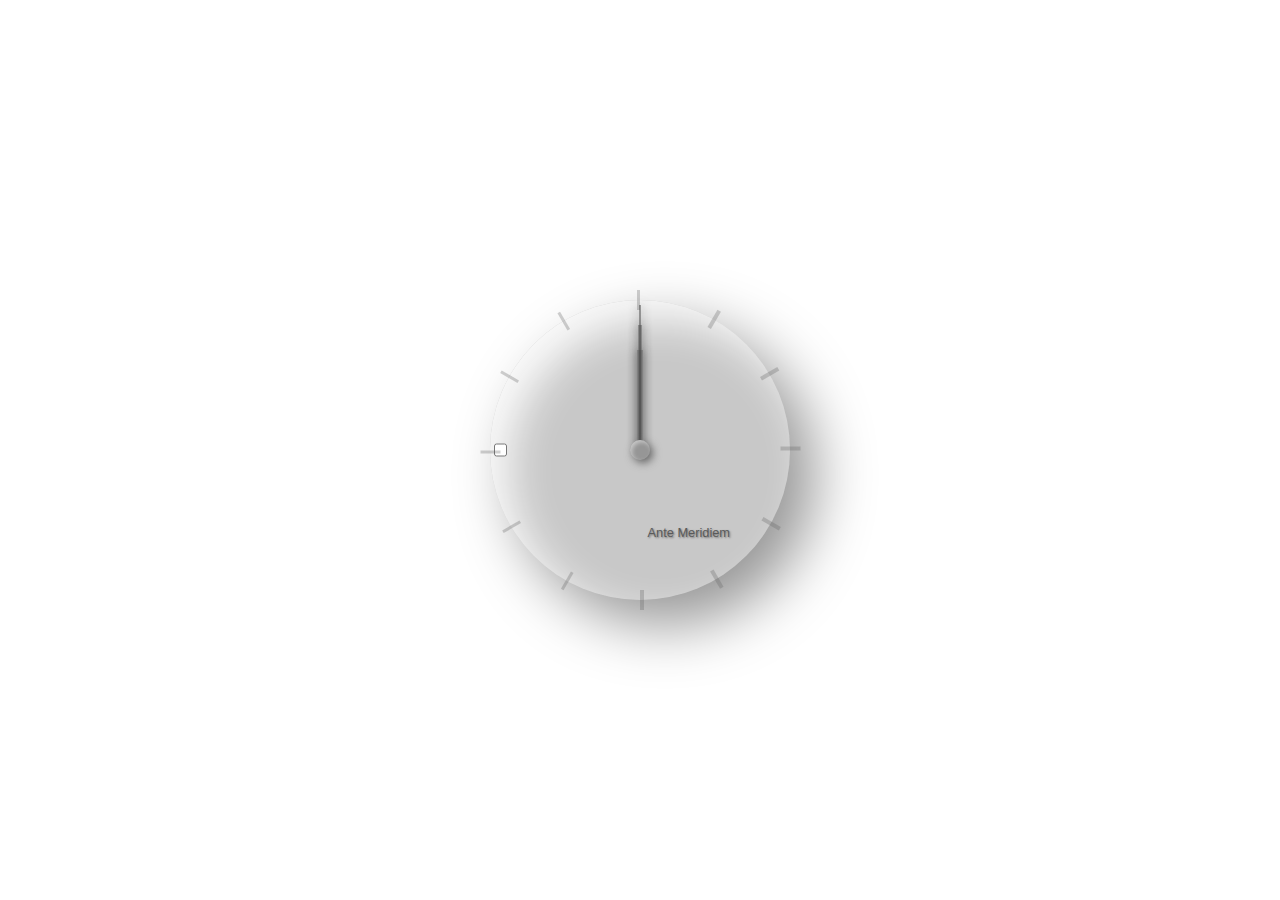
==== index.html @ d0b73088 "Add files via upload" ====
<!DOCTYPE html>
<html lang="en">
<head>
	<meta charset="UTF-8">
	<meta name="viewport" content="width=, initial-scale=1.0">
	<title>Document</title>
	<link rel="stylesheet" href="style.css">
</head>
<body>
	<div class="wrapper">
		<script>
			document.write(
				`
				<div class='clock'>
					<input type="checkbox" id="time" >
					<label for="time">
						
						<div class='meridiem'>Ante Meridiem</div>

						<div class='arrow arrowHours'><span></span></div>
						<div class='arrow arrowMinutes'><span></span></div>
						<div class='arrow arrowSeconds'><span></span></div>
						<div class="timeMarkers timeMarker__1">
							<div class="timeMarker timeMarkerTop"></div>
							<div class="timeMarker timeMarkerBottom"></div>
						</div>
						<div class="timeMarkers timeMarker__2">
							<div class="timeMarker timeMarkerTop"></div>
							<div class="timeMarker timeMarkerBottom"></div>						
						</div>
						<div class="timeMarkers timeMarker__3">
							<div class="timeMarker timeMarkerTop"></div>
							<div class="timeMarker timeMarkerBottom"></div>						
						</div>
						<div class="timeMarkers timeMarker__4">
							<div class="timeMarker timeMarkerTop"></div>
							<div class="timeMarker timeMarkerBottom"></div>						
						</div>
						<div class="timeMarkers timeMarker__5">
							<div class="timeMarker timeMarkerTop"></div>
							<div class="timeMarker timeMarkerBottom"></div>						
						</div>
						<div class="timeMarkers timeMarker__6">
							<div class="timeMarker timeMarkerTop"></div>
							<div class="timeMarker timeMarkerBottom"></div>						
						</div>
					</label>
					
				</div>
				`
			)
			const dataTime = new Date();

			let h = dataTime.getHours();
			let m = dataTime.getMinutes();
			let s = dataTime.getSeconds();

			h = h > 12? h - 12: h;

			// let h = +prompt('enter hours');
			// let m = +prompt('enter minutes');
			// let s = +prompt('enter seconds');
			
			// console.log('hours', h);
			// if ()

			function animArrow(name, from, to){
				return`
				<style>
					@keyframes ${name}{
						from{
							transform: rotate(${from}deg);
						}
						to {
							transform: rotate(${to}deg);
						}
					}

				</style>
				`;
			}

			let hours = document.write(animArrow('hourSeconds', 6 * s, 360 + 6 * s));
			let minutes = document.write(animArrow('hourMinutes', 6 * m, 360 + 6 * m + .1));
			let seconds = document.write(animArrow('hourArrow', 30 * h + m * .5, 360 + 30 * h + m * .5));
			
		</script>
		<!-- <div class="inner">
			
		</div> -->

		<script>

			// let num1 = prompt('enter yuor first number');
			// let num2 = prompt('enter yuor second number');
			// let num3 = prompt('enter yuor third number');
			// // const a = ['bob', 'mark', 'jack', 'kel'];
			// let arr = [];
			// for (let i = 0; i < 100; i++){
			// 	arr.push(Math.floor(Math.random() * 100));
			// }
			// //way 1
			// //a.forEach(() => {})
			// //way 2
			// //a.forEach(function(){})
			// //way 3
			// //function f1(){}
			// //a.forEach(f1)

			// arr.forEach((element, index, array) => {
			// 	if (element % num1 === 0 && element % num2 === 0 && element % num3 === 0){
			// 		console.log('element',element, 'index',index);
			// 	}


				
				// if(index % 2 == 0){
				// 	console.log(element)
				// 	console.log(new Date);
				// };

				// // console.log(dataTime);
			//});

			// a.map
			// a.reduce
			// a.filter
			// a.forEach

			// a.some
			// a.every
			// a.find
			

			// a.slice
			// a.pop
			// a.push
			// a.shift
			// a.unshift


		</script>
	</div>
	<script src="main.js"></script>
</body>
</html>
---- style.css ----
body{
	margin: 0;
	padding: 0;
	outline: none;
}
p{
	padding: 0;
	margin: 0;
}

.wrapper{
	display: flex;
	height: 100vh;
	flex-direction: column;
}

.inner{
	display: flex;
	justify-content: space-around;
	align-items: flex-end;
	width: 500px;
	height: 300px;
	margin: auto;
	background: #eee;
	position: relative;
}

.col{
	display: flex;
	width: 40px;
	justify-content: center;
	background: #0000ff;
	position: relative;
}

.col p{
	padding: 0;
	margin: 0;
	transform: translateY(-100%);
	position: absolute;
	color: #0000ff;
}

.line{
	display: flex;
	justify-content: flex-end;
	width: 100%;
	height: 0;
	position: absolute;
}

.line p{
	position: relative;
}

.line p span{
	padding-left: 1rem;
	position: absolute;
	width: max-content;
	top: -10px;
}
.max{
	border-bottom: 1px dotted green;
}
.min{
	border-bottom: 1px dotted red;
}
.avg{
	border-bottom: 1px dotted yellow;
}

/* CLOCK STYLES */

.clock{
	display: flex;
	width: 300px;
	height: 300px;
	margin: auto;
	background: #c8c8c8;
	box-shadow: inset 20px 20px 40px #fafafa, 25px 25px 60px #969696;
	border-radius: 50%;
	position: relative;
}
.clock::after{
	content: '';
	width: 20px;
	height: 20px;
	background: #969696;
	box-shadow: inset 2px 2px 4px #c8c8c8, 3px 3px 8px #646464;
	position: absolute;
	/* transform: translate(50%, 50%); */
	top: 0;
	bottom: 0;
	left: 0;
	right: 0;
	margin: auto;
	border-radius: 50%;
	z-index: 2;
}
.timeMarkers{
	display: flex;
	width: 7px;
	height: 320px;
	top: 0;
	bottom: 0;
	left: 0;
	right: 0;
	margin: auto;
	position: absolute;
}
.timeMarker{
	display: flex;
	width: 100%;
	height: 20px;
	/* background: #939393; */
	background: rgba(100, 100, 100, .3);

}

.timeMarkerTop{
	align-self: flex-start;
}
.timeMarkerBottom{
	align-self: flex-end;
}
.timeMarker__2{
	transform: rotate(30deg);
}
.timeMarker__3{
	transform: rotate(60deg);
}
.timeMarker__4{
	transform: rotate(90deg);
}
.timeMarker__5{
	transform: rotate(120deg);
}
.timeMarker__6{
	transform: rotate(150deg);
}

.arrow{
	display: flex;
	align-items: flex-start;
	position: absolute;
	top: 0;
	bottom: 0;
	left: 0;
	right: 0;
	margin: auto;
	z-index: 1;
}
.arrowHours{
	height: 200px;
	width: 6px;
	animation: hourArrow 43200s linear infinite;
}
.arrowHours span{
	display: flex;
	background: rgba(100, 100, 100, 0.5);
	box-shadow: 0 0 10px rgba(60, 60, 60, 0.5);
	/* border: 3px solid #646464; */
	width: 100%;
	height: 50%;
}
.arrowMinutes{
	height: 250px;
	width: 4px;
	animation: hourMinutes 3600s linear infinite;
}
.arrowMinutes span{
	display: flex;
	background: rgba(80, 80, 80, 0.5);
	box-shadow: 0 0 10px rgba(60, 60, 60, 0.5);
	/* border: 2px solid #505050; */
	width: 100%;
	height: 50%;
}
.arrowSeconds{
	height: 290px;
	width: 2px;
	animation: hourSeconds 60s linear infinite;
}
.arrowSeconds span{
	display: flex;
	background: rgba(60, 60, 60, 0.5);
	box-shadow: 0 0 10px rgba(60, 60, 60, 0.5);
	/* border: 1px solid #3c3c3c; */
	width: 100%;
	height: 50%;
}

.meridiem{
	position: absolute;
	right: 20%;
	bottom: 20%;
	font-family: 'Franklin Gothic Medium', 'Arial Narrow', Arial, sans-serif;
	font-size: 0.8rem;
	color: rgb(90,90,90);
	text-shadow: 1px 1px 2px rgb(110,110,110);
}

.enterTime{
	display: flex;
	flex-direction: column;
	text-align: center;
	justify-content: space-between;
	margin: auto;
}

.enterTime > *{
	
	padding: 1rem;
}

.checkbox{
	position: absolute;
	bottom: 0;
	right: 0;
	
}

#time:checked+label[for=time] .arrowHours,
#time:checked+label[for=time] .arrowMinutes,
#time:checked+label[for=time] .arrowSeconds{
	animation-play-state: paused;
}
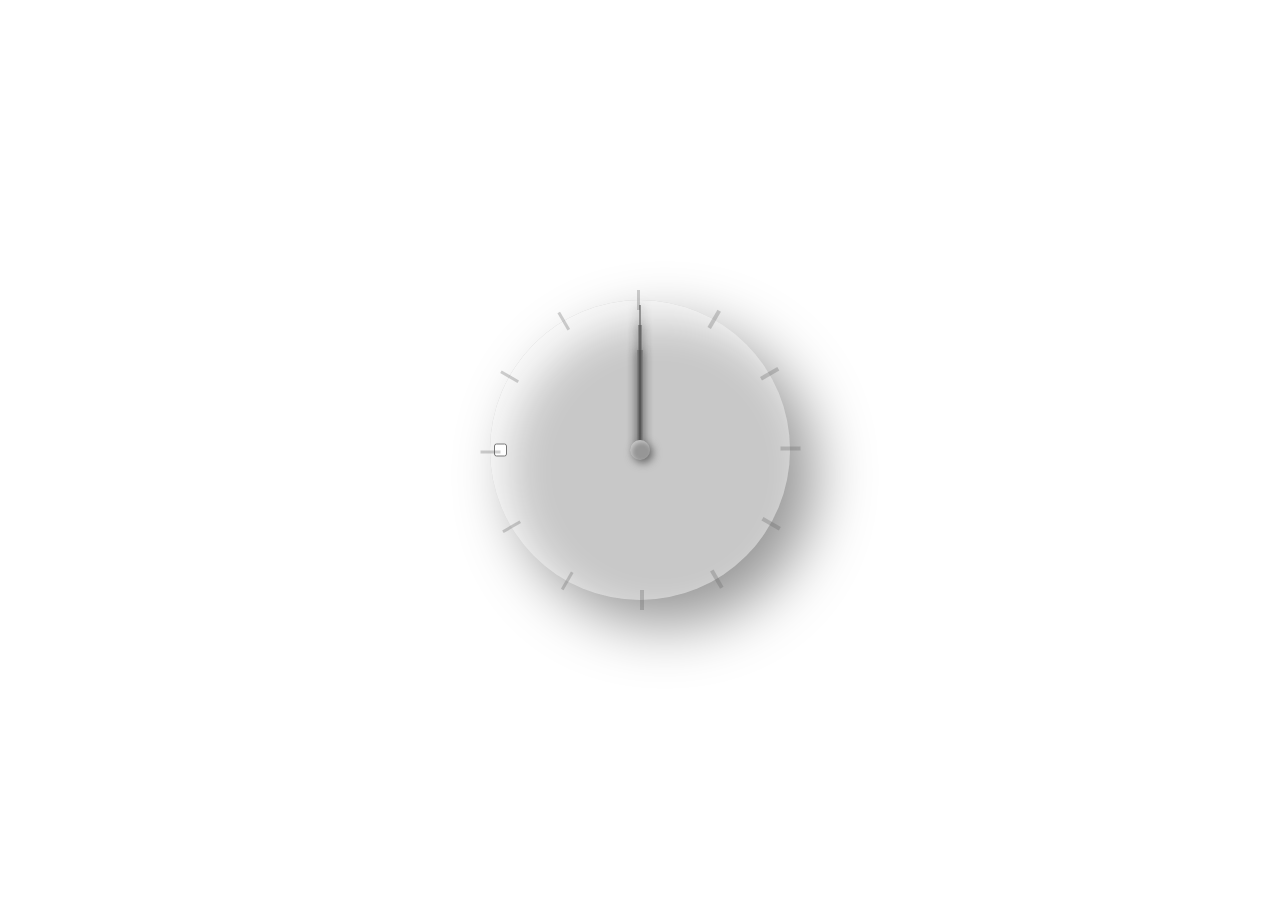
==== commit bb4138f1: "Add files via upload" ====
--- a/index.html
+++ b/index.html
@@ -15,7 +15,7 @@
 					<input type="checkbox" id="time" >
 					<label for="time">
 						
-						<div class='meridiem'>Ante Meridiem</div>
+						<!-- <div class='meridiem'>Ante Meridiem</div> -->
 
 						<div class='arrow arrowHours'><span></span></div>
 						<div class='arrow arrowMinutes'><span></span></div>
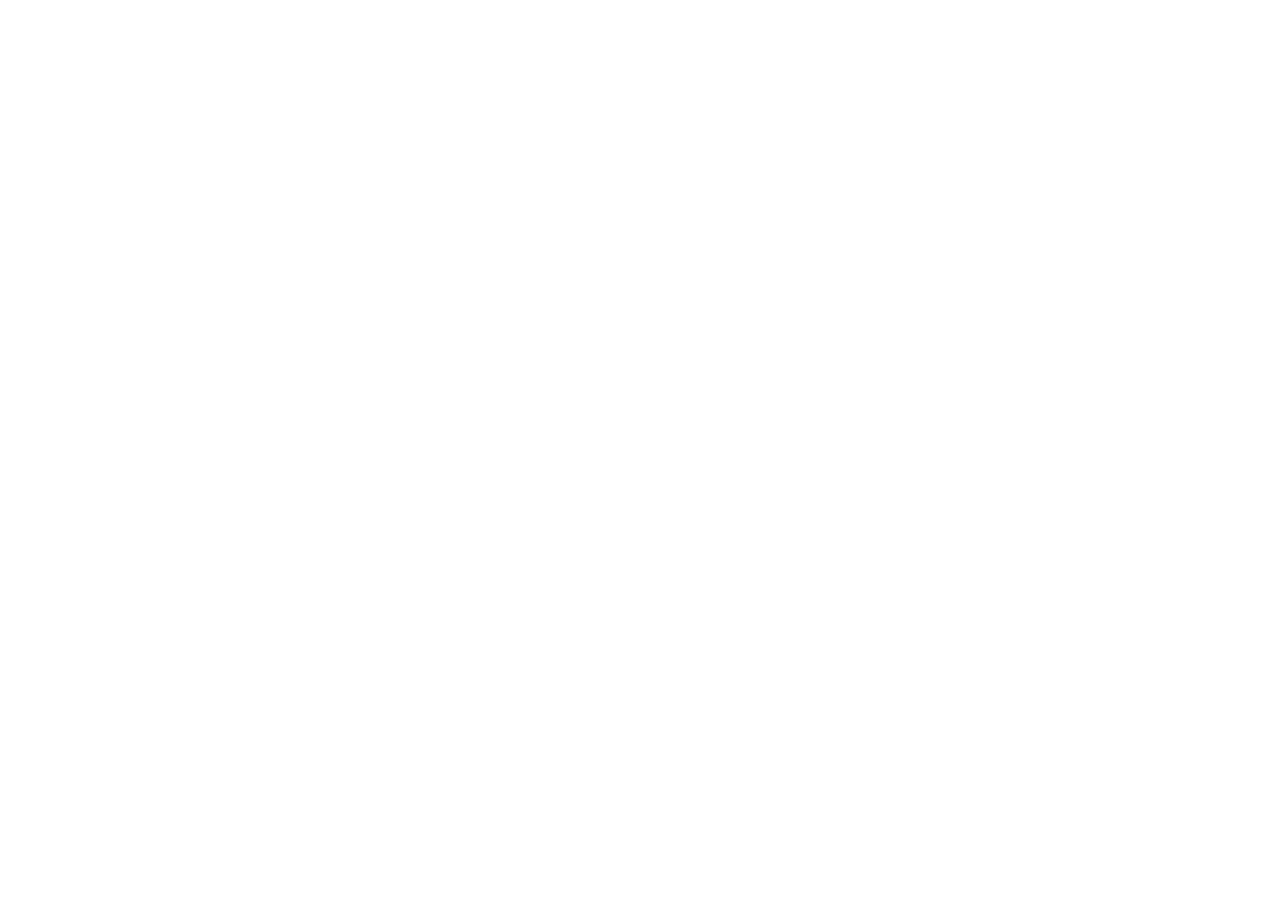
==== commit aaf80553: "Add files via upload" ====
--- a/index.html
+++ b/index.html
@@ -9,80 +9,6 @@
 <body>
 	<div class="wrapper">
 		<script>
-			document.write(
-				`
-				<div class='clock'>
-					<input type="checkbox" id="time" >
-					<label for="time">
-						
-						<!-- <div class='meridiem'>Ante Meridiem</div> -->
-
-						<div class='arrow arrowHours'><span></span></div>
-						<div class='arrow arrowMinutes'><span></span></div>
-						<div class='arrow arrowSeconds'><span></span></div>
-						<div class="timeMarkers timeMarker__1">
-							<div class="timeMarker timeMarkerTop"></div>
-							<div class="timeMarker timeMarkerBottom"></div>
-						</div>
-						<div class="timeMarkers timeMarker__2">
-							<div class="timeMarker timeMarkerTop"></div>
-							<div class="timeMarker timeMarkerBottom"></div>						
-						</div>
-						<div class="timeMarkers timeMarker__3">
-							<div class="timeMarker timeMarkerTop"></div>
-							<div class="timeMarker timeMarkerBottom"></div>						
-						</div>
-						<div class="timeMarkers timeMarker__4">
-							<div class="timeMarker timeMarkerTop"></div>
-							<div class="timeMarker timeMarkerBottom"></div>						
-						</div>
-						<div class="timeMarkers timeMarker__5">
-							<div class="timeMarker timeMarkerTop"></div>
-							<div class="timeMarker timeMarkerBottom"></div>						
-						</div>
-						<div class="timeMarkers timeMarker__6">
-							<div class="timeMarker timeMarkerTop"></div>
-							<div class="timeMarker timeMarkerBottom"></div>						
-						</div>
-					</label>
-					
-				</div>
-				`
-			)
-			const dataTime = new Date();
-
-			let h = dataTime.getHours();
-			let m = dataTime.getMinutes();
-			let s = dataTime.getSeconds();
-
-			h = h > 12? h - 12: h;
-
-			// let h = +prompt('enter hours');
-			// let m = +prompt('enter minutes');
-			// let s = +prompt('enter seconds');
-			
-			// console.log('hours', h);
-			// if ()
-
-			function animArrow(name, from, to){
-				return`
-				<style>
-					@keyframes ${name}{
-						from{
-							transform: rotate(${from}deg);
-						}
-						to {
-							transform: rotate(${to}deg);
-						}
-					}
-
-				</style>
-				`;
-			}
-
-			let hours = document.write(animArrow('hourSeconds', 6 * s, 360 + 6 * s));
-			let minutes = document.write(animArrow('hourMinutes', 6 * m, 360 + 6 * m + .1));
-			let seconds = document.write(animArrow('hourArrow', 30 * h + m * .5, 360 + 30 * h + m * .5));
 			
 		</script>
 		<!-- <div class="inner">
@@ -91,10 +17,12 @@
 
 		<script>
 
+			// === a.forEach ===
+			//
 			// let num1 = prompt('enter yuor first number');
 			// let num2 = prompt('enter yuor second number');
 			// let num3 = prompt('enter yuor third number');
-			// // const a = ['bob', 'mark', 'jack', 'kel'];
+			// const a = ['bob', 'mark', 'jack', 'kel'];
 			// let arr = [];
 			// for (let i = 0; i < 100; i++){
 			// 	arr.push(Math.floor(Math.random() * 100));
@@ -122,9 +50,16 @@
 				// // console.log(dataTime);
 			//});
 
-			// a.map
+			// === a.map ===
+			//
+
+
 			// a.reduce
-			// a.filter
+			// === a.filter ===
+
+			// console.log(a.filter(e => {
+			// 	return e.length > 3;
+			// }))
 			// a.forEach
 
 			// a.some
@@ -138,7 +73,66 @@
 			// a.shift
 			// a.unshift
 
+		//custom a.forEach
+		// const a = ['bob', 'mark', 'jack', 'kel'];
+		// function customForEach(arr, cb){
+		// 	for( let i=0; i<arr.length; i++){
+		// 		cb(arr[i], i, arr)
+		// 	}
+		// }
+		// customForEach(a, (...args) => console.log(...args));
+		
+		//custom a.map
+		// function customMap(arr, cb){
+		// 	let newArr = [];
+		// 	for( let i=0; i<arr.length; i++){
+		// 		cb(arr[i], i, arr)
+		// 	}
+		// 	for( let j=0; j<arr.length; j++){
+		// 		newArr.push(cb(arr[j], j, arr));
+		// 	}
+		// 	console.log(newArr);
+		// }
+		// customMap(a, (element, index, array) => console.log(element + 1));
 
+		// let newMap = a.map(e => {
+		// 	return e + 1;
+		// })
+		// console.log(newMap);
+		
+		// a.forEach((element, index, array) =>{
+		// 	console.log(array[array.length - 1 - index]);
+		// })
+
+		// ======
+		let arr = []
+		let min = -100
+		let max = 100
+
+		for (let i = 0; i < 100; i ++){
+			arr.push(Math.round(min + Math.random() * (max - min)));
+			
+		}	
+
+		console.log('arr1: ',arr);
+
+		// let newArr = arr.map((element, index, array) => element > 0 ? '-∞' : element);
+
+		// let newArr = arr.map(function exponentiation(element, index, array) {
+		// 	let newElement = '';
+			
+		// 	if (element < 0){
+		// 		newElement = -Math.pow(element, 2);
+		// 	} else {
+		// 		newElement = Math.pow(element, 2);
+		// 	}
+
+		// 	return newElement;
+		// }) ;
+
+		let newArr = arr.reduce
+		//сумма всех элементов через reduce
+		console.log('newArr: ',newArr)
 		</script>
 	</div>
 	<script src="main.js"></script>
--- a/style.css
+++ b/style.css
@@ -213,7 +213,7 @@
 	padding: 1rem;
 }
 
-.checkbox{
+#time{
 	position: absolute;
 	bottom: 0;
 	right: 0;
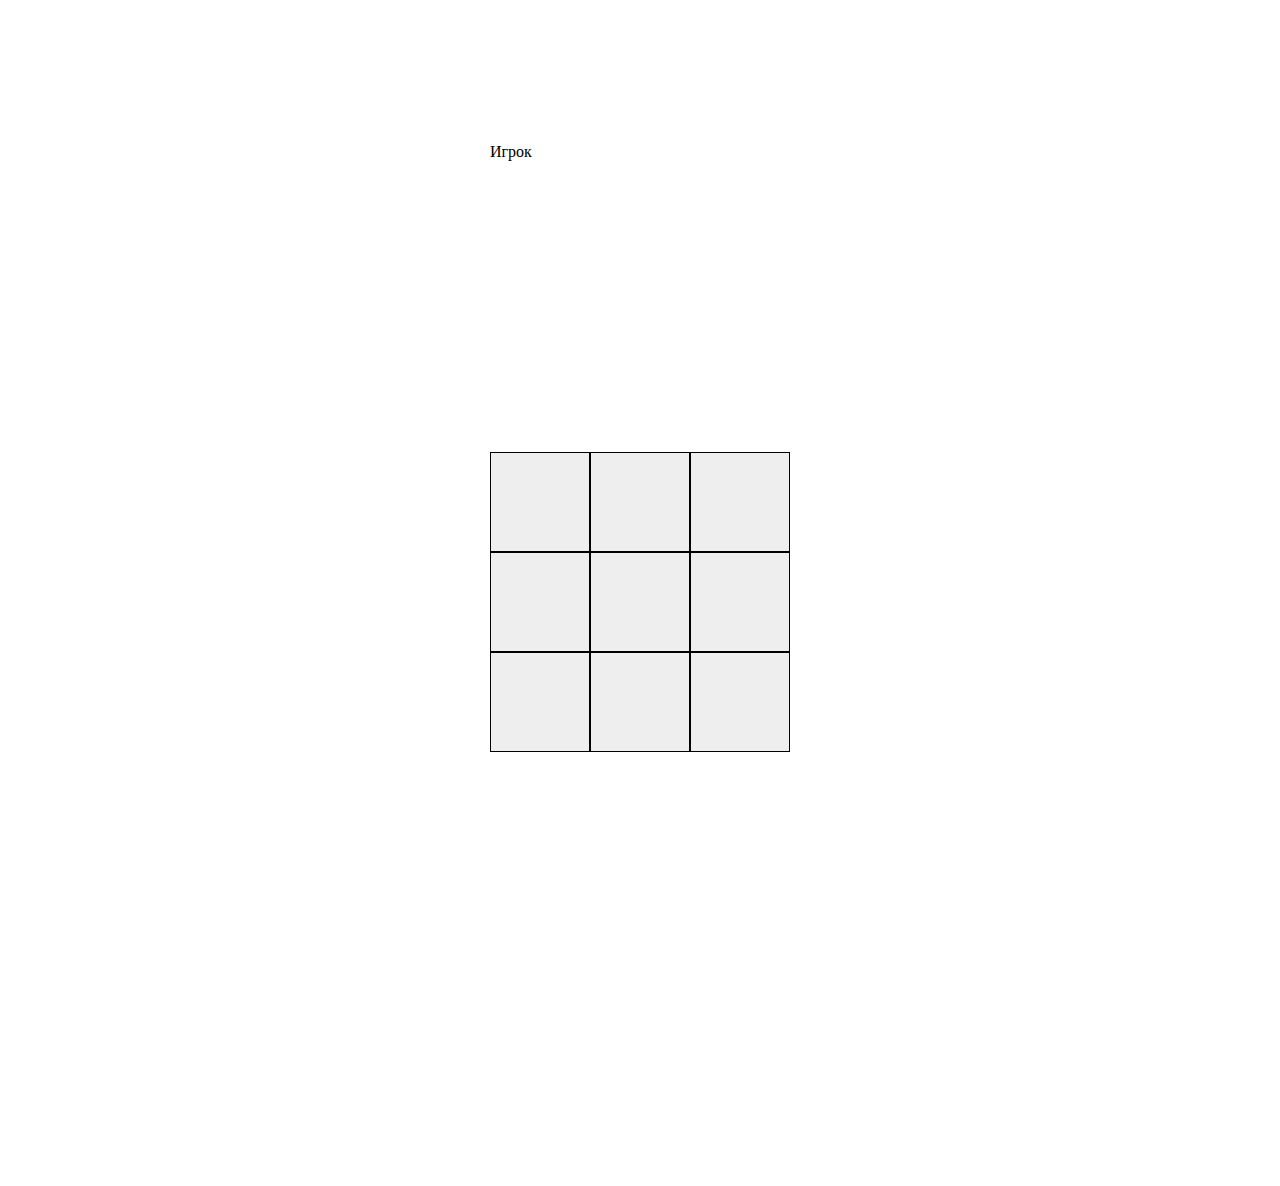
==== commit c53a38f2: "Add files via upload" ====
--- a/index.html
+++ b/index.html
@@ -8,6 +8,19 @@
 </head>
 <body>
 	<div class="wrapper">
+		<div class="player_index">Игрок</div>
+		<div class="fild">
+			<!-- <div class="cell"></div>
+			<div class="cell"></div>
+			<div class="cell"></div>
+			<div class="cell"></div>
+			<div class="cell"></div>
+			<div class="cell"></div>
+			<div class="cell"></div>
+			<div class="cell"></div>
+			<div class="cell"></div> -->
+		</div>
+
 		<script>
 			
 		</script>
@@ -16,6 +29,86 @@
 		</div> -->
 
 		<script>
+
+			// === HOMEWORK ===
+			// let arr = [];
+			// let min = -100;
+			// let max = 100;
+			// let newArr;
+
+			// console.log('arr: ',arr);
+
+			// for (let i = 0; i < 100; i ++){
+			// 	arr.push(Math.round(min + Math.random() * (max - min)));
+
+			// }
+
+
+			// // === a.forEach ===
+			// // если элемент число отрицательное, то приравнять его к нулю; если положительное, вывести 20% от этого числа
+			// arr.forEach(function(element, index, array){
+
+			// 	let newElement;
+			// 	if(element <= 0 ){
+			// 		newElement = 0;
+			// 	} else {
+			// 		newElement = element * .2;
+			// 	}
+
+			// 	console.log('new ele: ', newElement);
+			// })
+
+			// === a.filter ===
+			// из массива от -100 до 100 вывести все числа в диапазоне от -10 до 10
+			// newArr = arr.filter(function(num){
+			// 	return num <= 10;
+			// })
+			// что-то пошло не так
+
+			// === a.map ===
+			// вывести элементы массива в формате "number № {index} : {element} ;"
+			// newArr = arr.map((element, index, array) => {
+			
+				// er №' + index + ':' + element;
+
+			// 	// console.log('newArr:',newArr);
+
+			// 	return newElement;
+			// })
+
+			// === a.some ===
+			// Проверить есть ли в массиве число пользователя
+			// let userNumber = prompt('enter your number');
+
+			// newArr = arr.some((element, array, userNumber)=> {
+				
+			// return userNumber === element
+			// }) 
+
+
+			// === a.every ===
+			// Не смог придумать инетерсное задание, но принцип понял
+			// newArr = arr.every((element, array, userNumber)=> {
+			// 	return userNumber < element;
+			// }) 
+	
+			// === a.reduce ===
+			// newArr = arr.reduce(function(sum, element, array )  {
+			// 	return sum + element;
+			// }, 0)
+			
+			
+			// === a.find ===
+			// === a.slice ===
+			// === a.pop ===
+			// === a.push ===
+			// === a.shift ===
+			// === a.unshift ===
+
+			// console.log('arr_2: ',arr);
+			// console.log('newArr: ',newArr);
+			// END HOME WORK
+			// =============
 
 			// === a.forEach ===
 			//
@@ -27,6 +120,7 @@
 			// for (let i = 0; i < 100; i++){
 			// 	arr.push(Math.floor(Math.random() * 100));
 			// }
+			// console.log('arr :', arr);
 			// //way 1
 			// //a.forEach(() => {})
 			// //way 2
@@ -34,107 +128,84 @@
 			// //way 3
 			// //function f1(){}
 			// //a.forEach(f1)
-
 			// arr.forEach((element, index, array) => {
-			// 	if (element % num1 === 0 && element % num2 === 0 && element % num3 === 0){
-			// 		console.log('element',element, 'index',index);
-			// 	}
-
-
-				
+				// if (element % num1 === 0 && element % num2 === 0 && element % num3 === 0){
+				// 	console.log('element',element, 'index',index);
+				// }
 				// if(index % 2 == 0){
 				// 	console.log(element)
 				// 	console.log(new Date);
 				// };
-
-				// // console.log(dataTime);
-			//});
-
-			// === a.map ===
+				// console.log(dataTime);
+			// });
+			// console.log('arr 2 :', arr);
+
+			//custom a.forEach
+			// const a = ['bob', 'mark', 'jack', 'kel'];
+			// function customForEach(arr, cb){
+			// 	for( let i=0; i<arr.length; i++){
+			// 		cb(arr[i], i, arr)
+			// 	}
+			// }
+			// customForEach(a, (...args) => console.log(...args));
+
+			// === a.filter ===
 			//
-
-
-			// a.reduce
-			// === a.filter ===
-
 			// console.log(a.filter(e => {
 			// 	return e.length > 3;
 			// }))
-			// a.forEach
-
-			// a.some
-			// a.every
-			// a.find
-			
-
-			// a.slice
-			// a.pop
-			// a.push
-			// a.shift
-			// a.unshift
-
-		//custom a.forEach
-		// const a = ['bob', 'mark', 'jack', 'kel'];
-		// function customForEach(arr, cb){
-		// 	for( let i=0; i<arr.length; i++){
-		// 		cb(arr[i], i, arr)
-		// 	}
-		// }
-		// customForEach(a, (...args) => console.log(...args));
-		
-		//custom a.map
-		// function customMap(arr, cb){
-		// 	let newArr = [];
-		// 	for( let i=0; i<arr.length; i++){
-		// 		cb(arr[i], i, arr)
-		// 	}
-		// 	for( let j=0; j<arr.length; j++){
-		// 		newArr.push(cb(arr[j], j, arr));
-		// 	}
-		// 	console.log(newArr);
-		// }
-		// customMap(a, (element, index, array) => console.log(element + 1));
-
-		// let newMap = a.map(e => {
-		// 	return e + 1;
-		// })
-		// console.log(newMap);
-		
-		// a.forEach((element, index, array) =>{
-		// 	console.log(array[array.length - 1 - index]);
-		// })
-
-		// ======
-		let arr = []
-		let min = -100
-		let max = 100
-
-		for (let i = 0; i < 100; i ++){
-			arr.push(Math.round(min + Math.random() * (max - min)));
-			
-		}	
-
-		console.log('arr1: ',arr);
-
-		// let newArr = arr.map((element, index, array) => element > 0 ? '-∞' : element);
-
-		// let newArr = arr.map(function exponentiation(element, index, array) {
-		// 	let newElement = '';
-			
-		// 	if (element < 0){
-		// 		newElement = -Math.pow(element, 2);
-		// 	} else {
-		// 		newElement = Math.pow(element, 2);
-		// 	}
-
-		// 	return newElement;
-		// }) ;
-
-		let newArr = arr.reduce
-		//сумма всех элементов через reduce
-		console.log('newArr: ',newArr)
+
+			
+			
+			//custom a.map
+			// function customMap(arr, cb){
+			// 	let newArr = [];
+			// 	for( let i=0; i<arr.length; i++){
+			// 		cb(arr[i], i, arr)
+			// 	}
+			// 	for( let j=0; j<arr.length; j++){
+			// 		newArr.push(cb(arr[j], j, arr));
+			// 	}
+			// 	console.log(newArr);
+			// }
+			// customMap(a, (element, index, array) => console.log(element + 1));
+
+			// let newMap = a.map(e => {
+			// 	return e + 1;
+			// })
+			// console.log(newMap);
+			
+			// ======
+			// let arr = []
+			// let min = -100
+			// let max = 100
+
+			// for (let i = 0; i < 100; i ++){
+			// 	arr.push(Math.round(min + Math.random() * (max - min)));
+			// }	
+
+			// console.log('arr1: ',arr);
+
+			// let newArr = arr.map((element, index, array) => element > 0 ? '-∞' : element);
+
+			// let newArr = arr.map(function exponentiation(element, index, array) {
+			// 	let newElement = '';
+				
+			// 	if (element < 0){
+			// 		newElement = -Math.pow(element, 2);
+			// 	} else {
+			// 		newElement = Math.pow(element, 2);
+			// 	}
+
+			// 	return newElement;
+			// }) ;
+
+			// let newArr = arr.reduce
+			//сумма всех элементов через reduce
+			// console.log('newArr: ',newArr)
 		</script>
 	</div>
+	<script src="tic-tac-toe.js"></script>
 	<script src="main.js"></script>
 </body>
 </html>--- a/style.css
+++ b/style.css
@@ -1,7 +1,10 @@
 body{
-	margin: 0;
-	padding: 0;
-	outline: none;
+	display: flex;
+	justify-content: center;
+	align-items: center;
+	padding: 15vh;
+	flex-direction: column;
+	user-select: none;
 }
 p{
 	padding: 0;
@@ -224,4 +227,63 @@
 #time:checked+label[for=time] .arrowMinutes,
 #time:checked+label[for=time] .arrowSeconds{
 	animation-play-state: paused;
-}+}
+
+/* DOM */
+
+.box{
+	display: flex;
+	width: 5vw;
+	height: 5vh;
+	background: #000;
+	position: absolute;
+	
+}
+
+.fild{
+	display: flex;
+	width: 300px;
+	height: 300px;
+	margin: auto;
+	background: #eee;
+	flex-wrap: wrap;
+}
+.cell{
+	display: flex;
+	justify-content: center;
+	align-items: center;
+	width: calc(100%/3 - 2px);
+	border: 1px solid #000;
+	font-size: 2rem;
+	position: relative;
+}
+
+.zero::before{
+	content: '';
+	position: absolute;
+	margin: auto;
+	width: 50px;
+	height: 50px;
+	border-radius: 50%;
+	border: 5px solid;
+}
+
+.cross::before{
+	content: '';
+	position: absolute;
+	margin: auto;
+	width: 60px;
+	height: 5px;
+	background: #000;
+	transform: rotate(45deg);
+}
+.cross::after{
+	content: '';
+	position: absolute;
+	margin: auto;
+	width: 60px;
+	height: 5px;
+	background: #000;
+	transform: rotate(-45deg);
+
+}
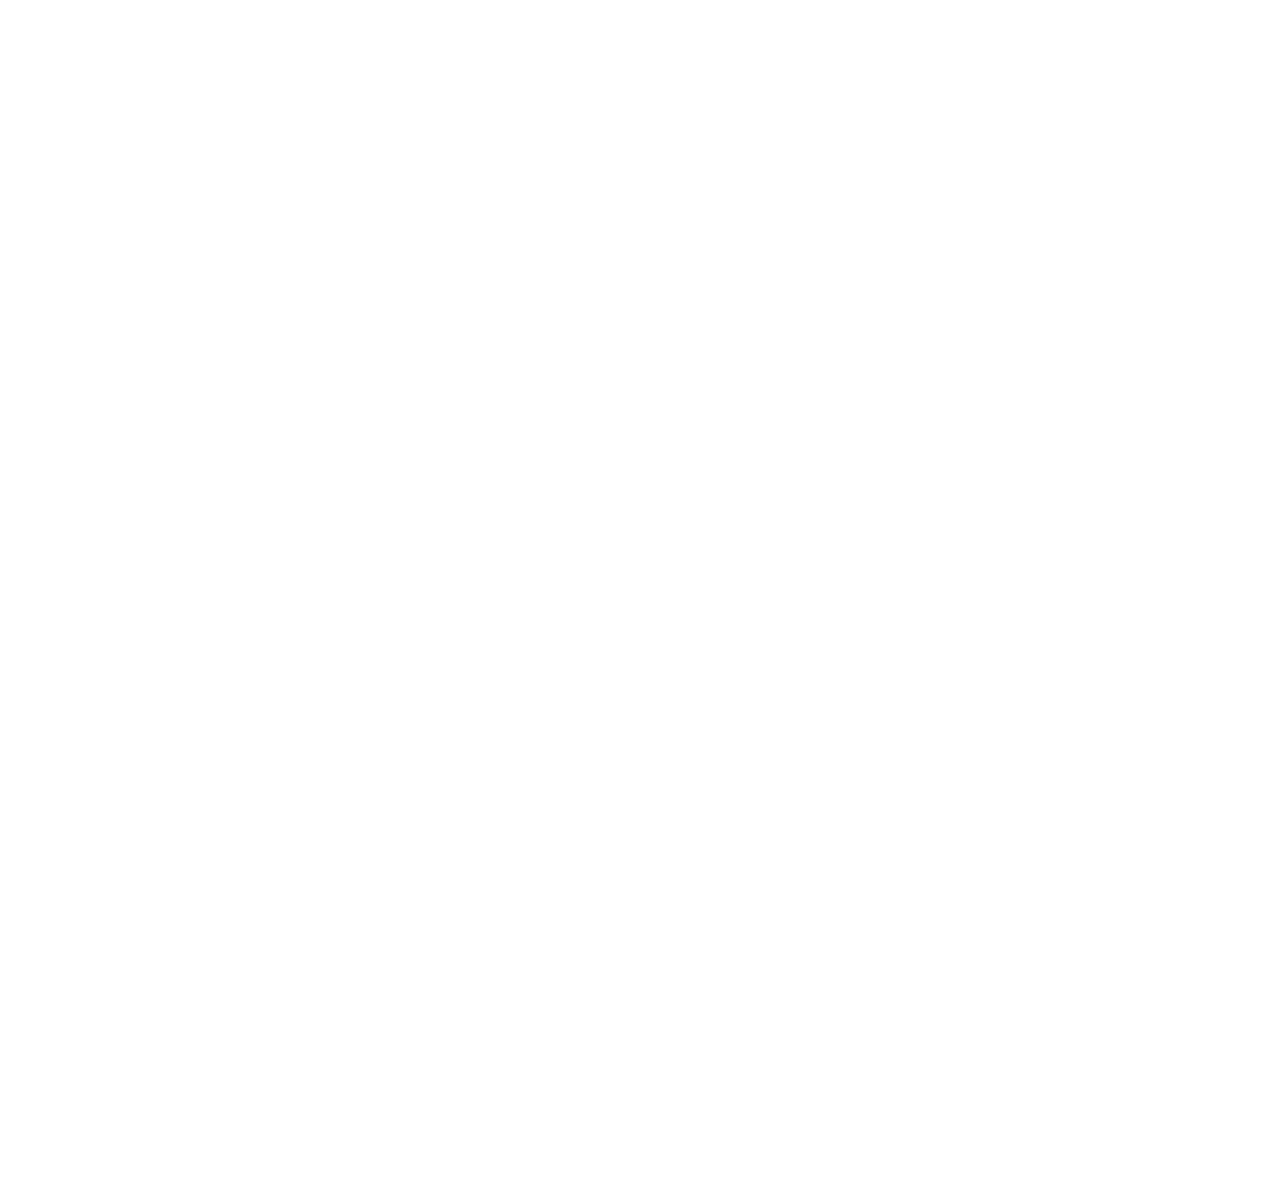
==== commit fe4dee7b: "Add files via upload" ====
--- a/index.html
+++ b/index.html
@@ -8,202 +8,16 @@
 </head>
 <body>
 	<div class="wrapper">
-		<div class="player_index">Игрок</div>
-		<div class="fild">
-			<!-- <div class="cell"></div>
-			<div class="cell"></div>
-			<div class="cell"></div>
-			<div class="cell"></div>
-			<div class="cell"></div>
-			<div class="cell"></div>
-			<div class="cell"></div>
-			<div class="cell"></div>
-			<div class="cell"></div> -->
-		</div>
 
-		<script>
-			
-		</script>
+		
+
+		<!-- Крестики-Нолики -->
+		<!-- <div class="player_index">Игрок</div>
+		<div class="fild"></div> -->
+
 		<!-- <div class="inner">
-			
 		</div> -->
 
-		<script>
-
-			// === HOMEWORK ===
-			// let arr = [];
-			// let min = -100;
-			// let max = 100;
-			// let newArr;
-
-			// console.log('arr: ',arr);
-
-			// for (let i = 0; i < 100; i ++){
-			// 	arr.push(Math.round(min + Math.random() * (max - min)));
-
-			// }
-
-
-			// // === a.forEach ===
-			// // если элемент число отрицательное, то приравнять его к нулю; если положительное, вывести 20% от этого числа
-			// arr.forEach(function(element, index, array){
-
-			// 	let newElement;
-			// 	if(element <= 0 ){
-			// 		newElement = 0;
-			// 	} else {
-			// 		newElement = element * .2;
-			// 	}
-
-			// 	console.log('new ele: ', newElement);
-			// })
-
-			// === a.filter ===
-			// из массива от -100 до 100 вывести все числа в диапазоне от -10 до 10
-			// newArr = arr.filter(function(num){
-			// 	return num <= 10;
-			// })
-			// что-то пошло не так
-
-			// === a.map ===
-			// вывести элементы массива в формате "number № {index} : {element} ;"
-			// newArr = arr.map((element, index, array) => {
-			
-				// er №' + index + ':' + element;
-
-			// 	// console.log('newArr:',newArr);
-
-			// 	return newElement;
-			// })
-
-			// === a.some ===
-			// Проверить есть ли в массиве число пользователя
-			// let userNumber = prompt('enter your number');
-
-			// newArr = arr.some((element, array, userNumber)=> {
-				
-			// return userNumber === element
-			// }) 
-
-
-			// === a.every ===
-			// Не смог придумать инетерсное задание, но принцип понял
-			// newArr = arr.every((element, array, userNumber)=> {
-			// 	return userNumber < element;
-			// }) 
-	
-			// === a.reduce ===
-			// newArr = arr.reduce(function(sum, element, array )  {
-			// 	return sum + element;
-			// }, 0)
-			
-			
-			// === a.find ===
-			// === a.slice ===
-			// === a.pop ===
-			// === a.push ===
-			// === a.shift ===
-			// === a.unshift ===
-
-			// console.log('arr_2: ',arr);
-			// console.log('newArr: ',newArr);
-			// END HOME WORK
-			// =============
-
-			// === a.forEach ===
-			//
-			// let num1 = prompt('enter yuor first number');
-			// let num2 = prompt('enter yuor second number');
-			// let num3 = prompt('enter yuor third number');
-			// const a = ['bob', 'mark', 'jack', 'kel'];
-			// let arr = [];
-			// for (let i = 0; i < 100; i++){
-			// 	arr.push(Math.floor(Math.random() * 100));
-			// }
-			// console.log('arr :', arr);
-			// //way 1
-			// //a.forEach(() => {})
-			// //way 2
-			// //a.forEach(function(){})
-			// //way 3
-			// //function f1(){}
-			// //a.forEach(f1)
-			// arr.forEach((element, index, array) => {
-				// if (element % num1 === 0 && element % num2 === 0 && element % num3 === 0){
-				// 	console.log('element',element, 'index',index);
-				// }
-				// if(index % 2 == 0){
-				// 	console.log(element)
-				// 	console.log(new Date);
-				// };
-				// console.log(dataTime);
-			// });
-			// console.log('arr 2 :', arr);
-
-			//custom a.forEach
-			// const a = ['bob', 'mark', 'jack', 'kel'];
-			// function customForEach(arr, cb){
-			// 	for( let i=0; i<arr.length; i++){
-			// 		cb(arr[i], i, arr)
-			// 	}
-			// }
-			// customForEach(a, (...args) => console.log(...args));
-
-			// === a.filter ===
-			//
-			// console.log(a.filter(e => {
-			// 	return e.length > 3;
-			// }))
-
-			
-			
-			//custom a.map
-			// function customMap(arr, cb){
-			// 	let newArr = [];
-			// 	for( let i=0; i<arr.length; i++){
-			// 		cb(arr[i], i, arr)
-			// 	}
-			// 	for( let j=0; j<arr.length; j++){
-			// 		newArr.push(cb(arr[j], j, arr));
-			// 	}
-			// 	console.log(newArr);
-			// }
-			// customMap(a, (element, index, array) => console.log(element + 1));
-
-			// let newMap = a.map(e => {
-			// 	return e + 1;
-			// })
-			// console.log(newMap);
-			
-			// ======
-			// let arr = []
-			// let min = -100
-			// let max = 100
-
-			// for (let i = 0; i < 100; i ++){
-			// 	arr.push(Math.round(min + Math.random() * (max - min)));
-			// }	
-
-			// console.log('arr1: ',arr);
-
-			// let newArr = arr.map((element, index, array) => element > 0 ? '-∞' : element);
-
-			// let newArr = arr.map(function exponentiation(element, index, array) {
-			// 	let newElement = '';
-				
-			// 	if (element < 0){
-			// 		newElement = -Math.pow(element, 2);
-			// 	} else {
-			// 		newElement = Math.pow(element, 2);
-			// 	}
-
-			// 	return newElement;
-			// }) ;
-
-			// let newArr = arr.reduce
-			//сумма всех элементов через reduce
-			// console.log('newArr: ',newArr)
-		</script>
 	</div>
 	<script src="tic-tac-toe.js"></script>
 	<script src="main.js"></script>
--- a/style.css
+++ b/style.css
@@ -285,5 +285,4 @@
 	height: 5px;
 	background: #000;
 	transform: rotate(-45deg);
-
-}
+}
